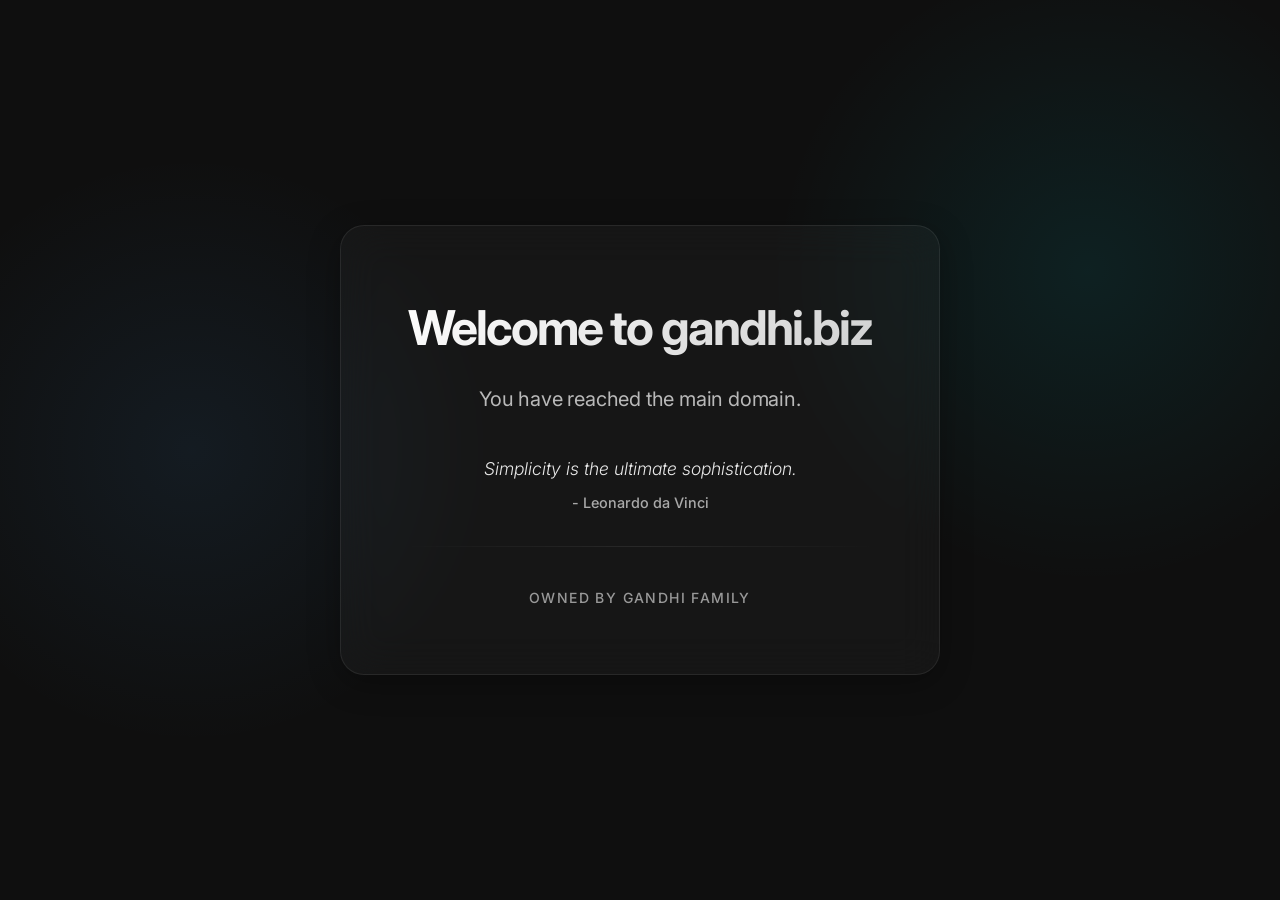
==== docs/index.html @ 50dacc4c "config: Update .gitignore to unignore `docs` directory instead of `public`." ====
<!DOCTYPE html>
<html lang="en">

<head>
    <meta charset="UTF-8">
    <meta name="viewport" content="width=device-width, initial-scale=1.0">
    <meta name="description" content="Welcome to gandhi.biz. The main domain owned by Gandhi Family.">
    <title>Welcome to gandhi.biz</title>
    <link rel="preconnect" href="https://fonts.googleapis.com">
    <link rel="preconnect" href="https://fonts.gstatic.com" crossorigin>
    <link href="https://fonts.googleapis.com/css2?family=Inter:wght@300;400;600&display=swap" rel="stylesheet">
    <link rel="stylesheet" href="style.css">
    <link rel="icon" href="favicon.svg" type="image/svg+xml">
</head>

<body>
    <main class="container">
        <h1>Welcome to gandhi.biz</h1>
        <p class="subtitle">You have reached the main domain.</p>

        <div id="quote-container" class="quote-container">
            <p id="quote-text" class="quote-text">Loading quote...</p>
            <p id="quote-author" class="quote-author"></p>
        </div>

        <div class="divider"></div>
        <p class="owner">Owned by Gandhi Family</p>
    </main>

    <script>
        fetch('https://thequoteshub.com/api/random-quote?format=json')
            .then(response => response.json())
            .then(data => {
                document.getElementById('quote-text').textContent = `"${data.text}"`;
                document.getElementById('quote-author').textContent = `- ${data.author}`;
            })
            .catch(error => {
                console.error('Error fetching quote:', error);
                document.getElementById('quote-text').textContent = "Simplicity is the ultimate sophistication.";
                document.getElementById('quote-author').textContent = "- Leonardo da Vinci";
            });
    </script>
</body>

</html>
---- docs/style.css ----
:root {
    --bg-color: #0f0f0f;
    --text-color: #ffffff;
    --text-secondary: rgba(255, 255, 255, 0.7);
    --glass-bg: rgba(255, 255, 255, 0.03);
    --glass-border: rgba(255, 255, 255, 0.08);
    --font-family: 'Inter', -apple-system, BlinkMacSystemFont, 'Segoe UI', Roboto, sans-serif;
    --gradient-1: #4facfe;
    --gradient-2: #00f2fe;
}

* {
    margin: 0;
    padding: 0;
    box-sizing: border-box;
}

body {
    font-family: var(--font-family);
    background-color: var(--bg-color);
    background-image:
        radial-gradient(circle at 15% 50%, rgba(79, 172, 254, 0.08), transparent 25%),
        radial-gradient(circle at 85% 30%, rgba(0, 242, 254, 0.08), transparent 25%);
    color: var(--text-color);
    display: flex;
    justify-content: center;
    align-items: center;
    min-height: 100vh;
    line-height: 1.6;
    -webkit-font-smoothing: antialiased;
    -moz-osx-font-smoothing: grayscale;
}

.container {
    text-align: center;
    padding: 4rem;
    max-width: 600px;
    width: 90%;
    background: var(--glass-bg);
    backdrop-filter: blur(20px);
    -webkit-backdrop-filter: blur(20px);
    border: 1px solid var(--glass-border);
    border-radius: 24px;
    box-shadow: 0 8px 32px 0 rgba(0, 0, 0, 0.3);
    animation: fadeIn 1.5s cubic-bezier(0.22, 1, 0.36, 1);
}

h1 {
    font-weight: 700;
    font-size: 3rem;
    margin-bottom: 1rem;
    letter-spacing: -0.04em;
    background: linear-gradient(135deg, #fff 0%, rgba(255, 255, 255, 0.8) 100%);
    -webkit-background-clip: text;
    -webkit-text-fill-color: transparent;
    background-clip: text;
}

p.subtitle {
    font-weight: 400;
    font-size: 1.25rem;
    color: var(--text-secondary);
    letter-spacing: -0.01em;
    margin-bottom: 2.5rem;
}

.quote-container {
    margin: 2rem auto;
    max-width: 80%;
    opacity: 0.9;
}

.quote-text {
    font-style: italic;
    font-size: 1.1rem;
    color: var(--text-color);
    margin-bottom: 0.5rem;
    font-weight: 300;
}

.quote-author {
    font-size: 0.9rem;
    color: var(--text-secondary);
    font-weight: 500;
}

.divider {
    height: 1px;
    background: linear-gradient(90deg, transparent, var(--glass-border), transparent);
    width: 100%;
    margin: 0 auto 2.5rem auto;
}

.owner {
    font-size: 0.875rem;
    font-weight: 500;
    color: var(--text-secondary);
    letter-spacing: 0.1em;
    text-transform: uppercase;
    opacity: 0.8;
}

@keyframes fadeIn {
    from {
        opacity: 0;
        transform: translateY(20px) scale(0.98);
    }

    to {
        opacity: 1;
        transform: translateY(0) scale(1);
    }
}

@media (max-width: 480px) {
    .container {
        padding: 2.5rem;
    }

    h1 {
        font-size: 2.25rem;
    }

    p.subtitle {
        font-size: 1.1rem;
    }
}
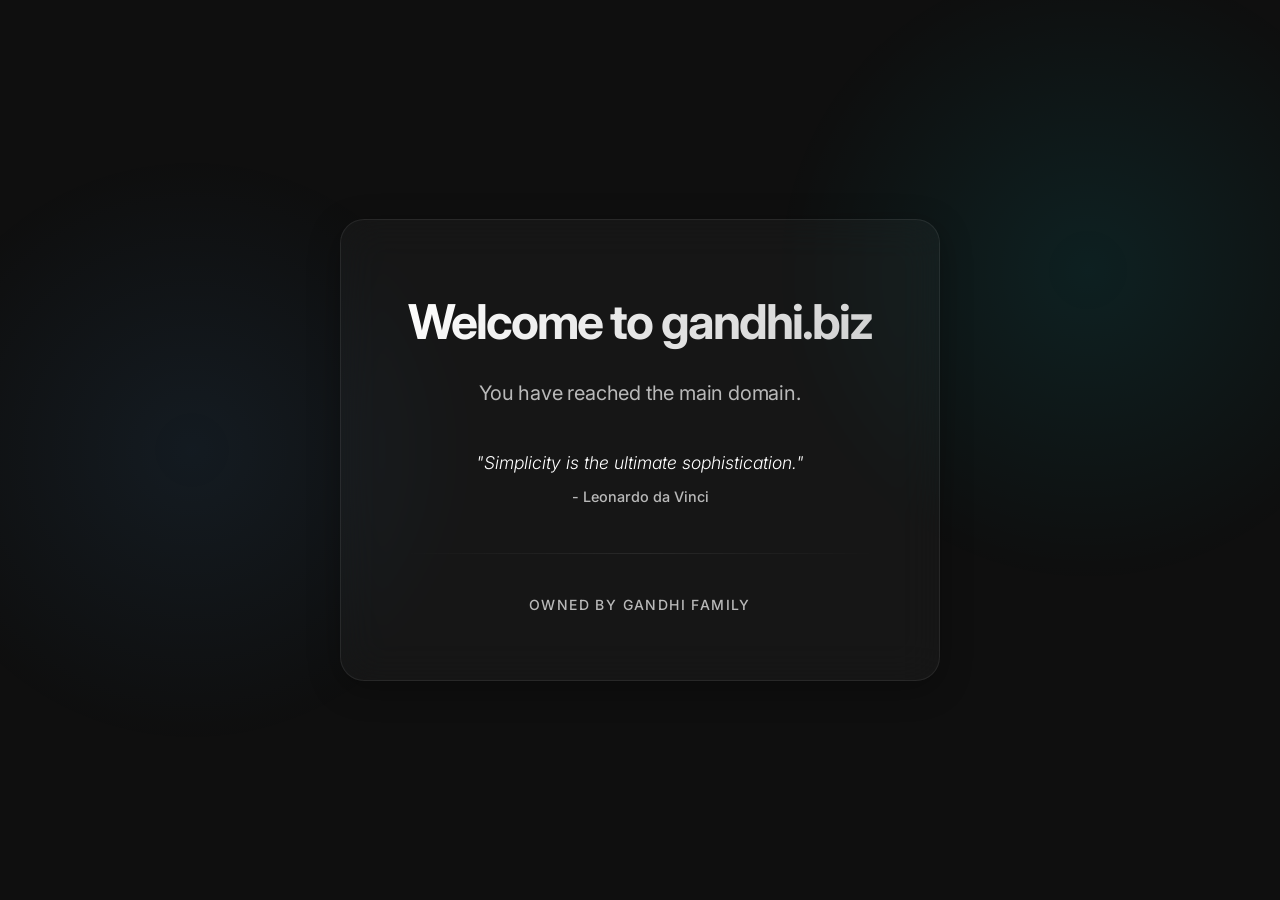
==== commit c96a2891: "feat(docs): add staggered animations, CLS fix, and accessibility polish Animations improve perceived" ====
--- a/docs/index.html
+++ b/docs/index.html
@@ -28,16 +28,28 @@
     </main>
 
     <script>
+        const quoteText = document.getElementById('quote-text');
+        const quoteAuthor = document.getElementById('quote-author');
+        const quoteContainer = document.getElementById('quote-container');
+
+        function setQuote(text, author) {
+            quoteText.classList.add('crossfade-out');
+            quoteAuthor.classList.add('crossfade-out');
+            setTimeout(() => {
+                quoteText.textContent = `"${text}"`;
+                quoteAuthor.textContent = `- ${author}`;
+                quoteText.classList.remove('crossfade-out');
+                quoteAuthor.classList.remove('crossfade-out');
+                quoteContainer.classList.add('loaded');
+            }, 200);
+        }
+
         fetch('https://thequoteshub.com/api/random-quote?format=json')
             .then(response => response.json())
-            .then(data => {
-                document.getElementById('quote-text').textContent = `"${data.text}"`;
-                document.getElementById('quote-author').textContent = `- ${data.author}`;
-            })
+            .then(data => setQuote(data.text, data.author))
             .catch(error => {
                 console.error('Error fetching quote:', error);
-                document.getElementById('quote-text').textContent = "Simplicity is the ultimate sophistication.";
-                document.getElementById('quote-author').textContent = "- Leonardo da Vinci";
+                setQuote('Simplicity is the ultimate sophistication.', 'Leonardo da Vinci');
             });
     </script>
 </body>
--- a/docs/style.css
+++ b/docs/style.css
@@ -1,12 +1,18 @@
 :root {
-    --bg-color: #0f0f0f;
-    --text-color: #ffffff;
-    --text-secondary: rgba(255, 255, 255, 0.7);
-    --glass-bg: rgba(255, 255, 255, 0.03);
-    --glass-border: rgba(255, 255, 255, 0.08);
+    --color-background: #0f0f0f;
+    --color-foreground: #ffffff;
+    --color-foreground-secondary: rgba(255, 255, 255, 0.7);
+    --color-surface: rgba(255, 255, 255, 0.03);
+    --color-border: rgba(255, 255, 255, 0.08);
+    --color-primary: #4facfe;
+    --color-primary-glow: rgba(79, 172, 254, 0.08);
+    --color-accent: #00f2fe;
+    --color-accent-glow: rgba(0, 242, 254, 0.08);
     --font-family: 'Inter', -apple-system, BlinkMacSystemFont, 'Segoe UI', Roboto, sans-serif;
-    --gradient-1: #4facfe;
-    --gradient-2: #00f2fe;
+    --radius-lg: 24px;
+    --easing: cubic-bezier(0.22, 1, 0.36, 1);
+    --easing-out: cubic-bezier(0, 0, 0.2, 1);
+    --easing-in: cubic-bezier(0.4, 0, 1, 1);
 }
 
 * {
@@ -17,32 +23,68 @@
 
 body {
     font-family: var(--font-family);
-    background-color: var(--bg-color);
-    background-image:
-        radial-gradient(circle at 15% 50%, rgba(79, 172, 254, 0.08), transparent 25%),
-        radial-gradient(circle at 85% 30%, rgba(0, 242, 254, 0.08), transparent 25%);
-    color: var(--text-color);
+    background-color: var(--color-background);
+    color: var(--color-foreground);
     display: flex;
     justify-content: center;
     align-items: center;
-    min-height: 100vh;
+    min-height: 100dvh;
     line-height: 1.6;
     -webkit-font-smoothing: antialiased;
     -moz-osx-font-smoothing: grayscale;
+    overflow-x: hidden;
+}
+
+body::before {
+    content: '';
+    position: fixed;
+    inset: 0;
+    pointer-events: none;
+    z-index: 0;
+    background:
+        radial-gradient(circle at 15% 50%, var(--color-primary-glow), transparent 25%),
+        radial-gradient(circle at 85% 30%, var(--color-accent-glow), transparent 25%);
+    animation: ambientGlow 12s var(--easing-out) infinite alternate;
 }
 
 .container {
+    position: relative;
+    z-index: 1;
     text-align: center;
     padding: 4rem;
     max-width: 600px;
     width: 90%;
-    background: var(--glass-bg);
+    background: var(--color-surface);
     backdrop-filter: blur(20px);
     -webkit-backdrop-filter: blur(20px);
-    border: 1px solid var(--glass-border);
-    border-radius: 24px;
+    border: 1px solid var(--color-border);
+    border-radius: var(--radius-lg);
     box-shadow: 0 8px 32px 0 rgba(0, 0, 0, 0.3);
-    animation: fadeIn 1.5s cubic-bezier(0.22, 1, 0.36, 1);
+    animation: cardEnter 0.5s var(--easing-out) both;
+}
+
+.container > * {
+    animation: itemFadeUp 0.5s var(--easing-out) both;
+}
+
+h1 {
+    animation-delay: 0.15s;
+}
+
+p.subtitle {
+    animation-delay: 0.25s;
+}
+
+.quote-container {
+    animation-delay: 0.35s;
+}
+
+.divider {
+    animation-delay: 0.45s;
+}
+
+.owner {
+    animation-delay: 0.55s;
 }
 
 h1 {
@@ -50,16 +92,23 @@
     font-size: 3rem;
     margin-bottom: 1rem;
     letter-spacing: -0.04em;
+    color: var(--color-foreground);
     background: linear-gradient(135deg, #fff 0%, rgba(255, 255, 255, 0.8) 100%);
     -webkit-background-clip: text;
     -webkit-text-fill-color: transparent;
     background-clip: text;
 }
 
+@supports not (-webkit-background-clip: text) {
+    h1 {
+        -webkit-text-fill-color: var(--color-foreground);
+    }
+}
+
 p.subtitle {
     font-weight: 400;
     font-size: 1.25rem;
-    color: var(--text-secondary);
+    color: var(--color-foreground-secondary);
     letter-spacing: -0.01em;
     margin-bottom: 2.5rem;
 }
@@ -67,26 +116,40 @@
 .quote-container {
     margin: 2rem auto;
     max-width: 80%;
+    min-height: 4.5rem;
     opacity: 0.9;
+    transition: opacity 0.3s var(--easing-out);
+}
+
+.quote-container.loaded {
+    opacity: 1;
 }
 
 .quote-text {
     font-style: italic;
     font-size: 1.1rem;
-    color: var(--text-color);
+    color: var(--color-foreground);
     margin-bottom: 0.5rem;
     font-weight: 300;
+    line-height: 1.6;
+    transition: opacity 0.2s var(--easing-out);
 }
 
 .quote-author {
     font-size: 0.9rem;
-    color: var(--text-secondary);
+    color: var(--color-foreground-secondary);
     font-weight: 500;
+    transition: opacity 0.2s var(--easing-out);
+}
+
+.quote-text.crossfade-out,
+.quote-author.crossfade-out {
+    opacity: 0;
 }
 
 .divider {
     height: 1px;
-    background: linear-gradient(90deg, transparent, var(--glass-border), transparent);
+    background: linear-gradient(90deg, transparent, var(--color-border), transparent);
     width: 100%;
     margin: 0 auto 2.5rem auto;
 }
@@ -94,27 +157,74 @@
 .owner {
     font-size: 0.875rem;
     font-weight: 500;
-    color: var(--text-secondary);
+    color: var(--color-foreground-secondary);
     letter-spacing: 0.1em;
     text-transform: uppercase;
     opacity: 0.8;
 }
 
-@keyframes fadeIn {
+@keyframes cardEnter {
     from {
         opacity: 0;
-        transform: translateY(20px) scale(0.98);
-    }
-
+        transform: scale(0.96);
+    }
     to {
         opacity: 1;
-        transform: translateY(0) scale(1);
+        transform: scale(1);
+    }
+}
+
+@keyframes itemFadeUp {
+    from {
+        opacity: 0;
+        transform: translateY(12px);
+    }
+    to {
+        opacity: 1;
+        transform: translateY(0);
+    }
+}
+
+@keyframes ambientGlow {
+    0% {
+        opacity: 0.7;
+        transform: scale(1) translate(0, 0);
+    }
+    50% {
+        opacity: 1;
+        transform: scale(1.05) translate(2%, -1%);
+    }
+    100% {
+        opacity: 0.8;
+        transform: scale(1.03) translate(-1%, 1%);
+    }
+}
+
+@media (prefers-reduced-motion: reduce) {
+    *,
+    *::before,
+    *::after {
+        animation-duration: 0.01ms !important;
+        animation-iteration-count: 1 !important;
+        transition-duration: 0.01ms !important;
+    }
+}
+
+@media (max-width: 768px) {
+    .container {
+        padding: 2.5rem;
+        max-width: 520px;
+    }
+
+    h1 {
+        font-size: 2.5rem;
     }
 }
 
 @media (max-width: 480px) {
     .container {
-        padding: 2.5rem;
+        padding: 2rem;
+        width: 92%;
     }
 
     h1 {
@@ -124,4 +234,12 @@
     p.subtitle {
         font-size: 1.1rem;
     }
-}+
+    .quote-container {
+        max-width: 90%;
+    }
+
+    .quote-text {
+        font-size: 1rem;
+    }
+}
